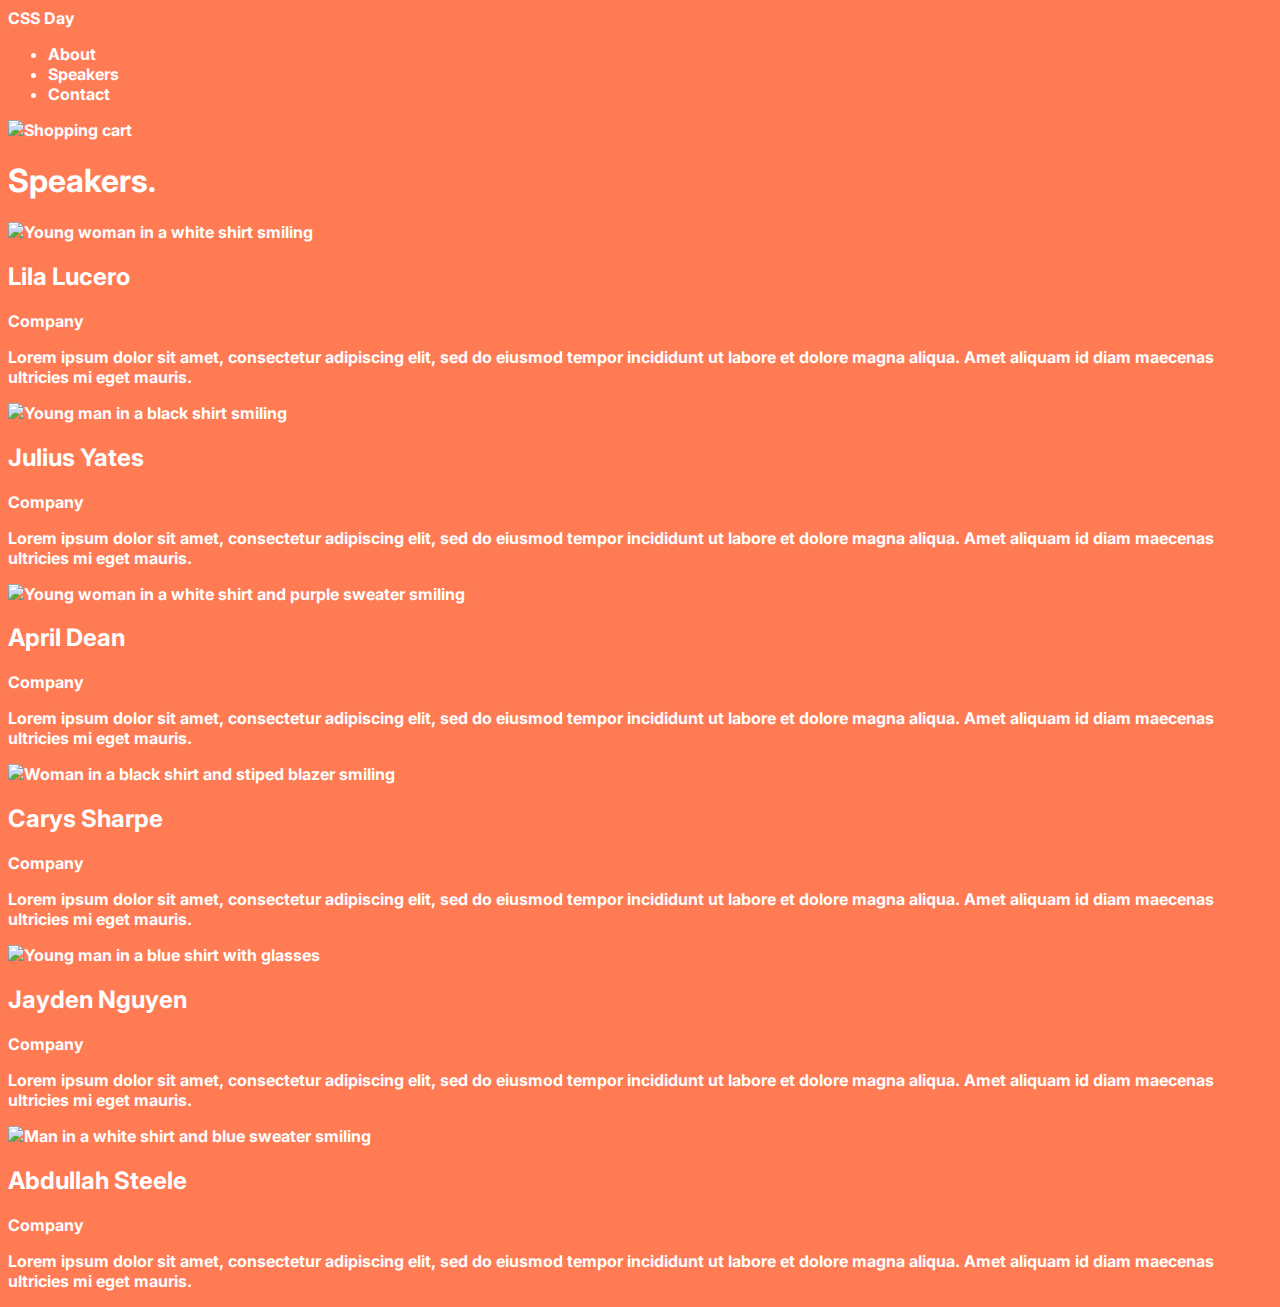
==== speakers.html @ 0bbf6493 "added basic variable styling" ====
<!doctype html>
<html lang="en">
  <head>
    <meta charset="UTF-8" />
    <meta http-equiv="X-UA-Compatible" content="IE=edge" />
    <meta name="viewport" content="width=device-width, initial-scale=1.0" />
    <title>CSS Day Speakers</title>
    <link rel="stylesheet" href="styles/speakers.css" />
  </head>
  <body>
    <header>
      <a href="/">CSS Day</a>
      <div>
        <nav>
          <ul>
            <li><a href="#">About</a></li>
            <li><a href="speakers.html">Speakers</a></li>
            <li><a href="#">Contact</a></li>
          </ul>
        </nav>
        <img src="./icons/shopping-cart.svg" alt="Shopping cart" />
      </div>
    </header>
    <main>
      <h1>Speakers.</h1>
      <div>
        <img
          src="https://images.unsplash.com/photo-1611432579699-484f7990b127?ixlib=rb-4.0.3&ixid=MnwxMjA3fDB8MHxwaG90by1wYWdlfHx8fGVufDB8fHx8&auto=format&fit=crop&w=1770&q=80"
          alt="Young woman in a white shirt smiling"
        />
        <h2>Lila Lucero</h2>
        <p>Company</p>
        <p>
          Lorem ipsum dolor sit amet, consectetur adipiscing elit, sed do
          eiusmod tempor incididunt ut labore et dolore magna aliqua. Amet
          aliquam id diam maecenas ultricies mi eget mauris.
        </p>
      </div>

      <div>
        <img
          src="https://images.unsplash.com/photo-1633332755192-727a05c4013d?ixlib=rb-4.0.3&ixid=MnwxMjA3fDB8MHxwaG90by1wYWdlfHx8fGVufDB8fHx8&auto=format&fit=crop&w=1180&q=80"
          alt="Young man in a black shirt smiling"
        />
        <h2>Julius Yates</h2>
        <p>Company</p>
        <p>
          Lorem ipsum dolor sit amet, consectetur adipiscing elit, sed do
          eiusmod tempor incididunt ut labore et dolore magna aliqua. Amet
          aliquam id diam maecenas ultricies mi eget mauris.
        </p>
      </div>

      <div>
        <img
          src="https://images.unsplash.com/photo-1627161683077-e34782c24d81?ixlib=rb-4.0.3&ixid=MnwxMjA3fDB8MHxwaG90by1wYWdlfHx8fGVufDB8fHx8&auto=format&fit=crop&w=806&q=80"
          alt="Young woman in a white shirt and purple sweater smiling"
        />
        <h2>April Dean</h2>
        <p>Company</p>
        <p>
          Lorem ipsum dolor sit amet, consectetur adipiscing elit, sed do
          eiusmod tempor incididunt ut labore et dolore magna aliqua. Amet
          aliquam id diam maecenas ultricies mi eget mauris.
        </p>
      </div>

      <div>
        <img
          src="https://images.unsplash.com/photo-1573497019940-1c28c88b4f3e?ixlib=rb-4.0.3&ixid=MnwxMjA3fDB8MHxwaG90by1wYWdlfHx8fGVufDB8fHx8&auto=format&fit=crop&w=774&q=80"
          alt="Woman in a black shirt and stiped blazer smiling"
        />
        <h2>Carys Sharpe</h2>
        <p>Company</p>
        <p>
          Lorem ipsum dolor sit amet, consectetur adipiscing elit, sed do
          eiusmod tempor incididunt ut labore et dolore magna aliqua. Amet
          aliquam id diam maecenas ultricies mi eget mauris.
        </p>
      </div>

      <div>
        <img
          src="https://images.unsplash.com/photo-1540569014015-19a7be504e3a?ixlib=rb-4.0.3&ixid=MnwxMjA3fDB8MHxwaG90by1wYWdlfHx8fGVufDB8fHx8&auto=format&fit=crop&w=1035&q=80"
          alt="Young man in a blue shirt with glasses"
        />
        <h2>Jayden Nguyen</h2>
        <p>Company</p>
        <p>
          Lorem ipsum dolor sit amet, consectetur adipiscing elit, sed do
          eiusmod tempor incididunt ut labore et dolore magna aliqua. Amet
          aliquam id diam maecenas ultricies mi eget mauris.
        </p>
      </div>

      <div>
        <img
          src="https://images.unsplash.com/photo-1629425733761-caae3b5f2e50?ixlib=rb-4.0.3&ixid=MnwxMjA3fDB8MHxwaG90by1wYWdlfHx8fGVufDB8fHx8&auto=format&fit=crop&w=774&q=80"
          alt="Man in a white shirt and blue sweater smiling"
        />
        <h2>Abdullah Steele</h2>
        <p>Company</p>
        <p>
          Lorem ipsum dolor sit amet, consectetur adipiscing elit, sed do
          eiusmod tempor incididunt ut labore et dolore magna aliqua. Amet
          aliquam id diam maecenas ultricies mi eget mauris.
        </p>
      </div>
    </main>
  </body>
</html>
---- styles/speakers.css ----
@import url(base.css);
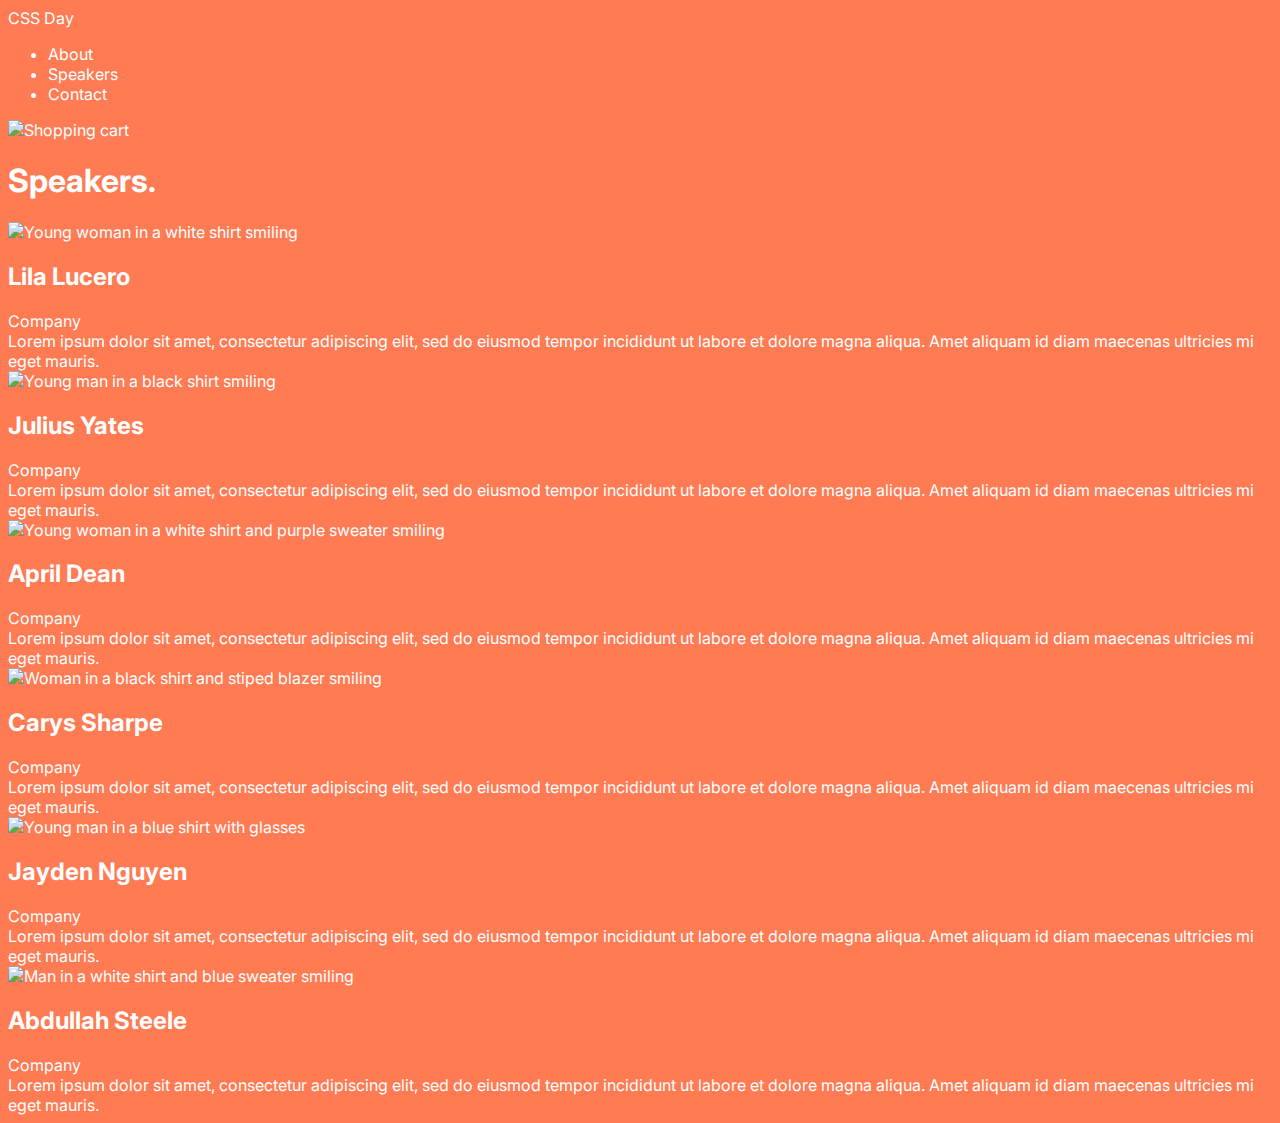
==== commit d7400bca: "completed homepage" ====
--- a/speakers.html
+++ b/speakers.html
@@ -10,16 +10,14 @@
   <body>
     <header>
       <a href="/">CSS Day</a>
-      <div>
-        <nav>
-          <ul>
-            <li><a href="#">About</a></li>
-            <li><a href="speakers.html">Speakers</a></li>
-            <li><a href="#">Contact</a></li>
-          </ul>
-        </nav>
-        <img src="./icons/shopping-cart.svg" alt="Shopping cart" />
-      </div>
+      <nav>
+        <ul>
+          <li><a href="#">About</a></li>
+          <li><a href="speakers.html">Speakers</a></li>
+          <li><a href="#">Contact</a></li>
+        </ul>
+      </nav>
+      <img src="./icons/shopping-cart.svg" alt="Shopping cart" />
     </header>
     <main>
       <h1>Speakers.</h1>
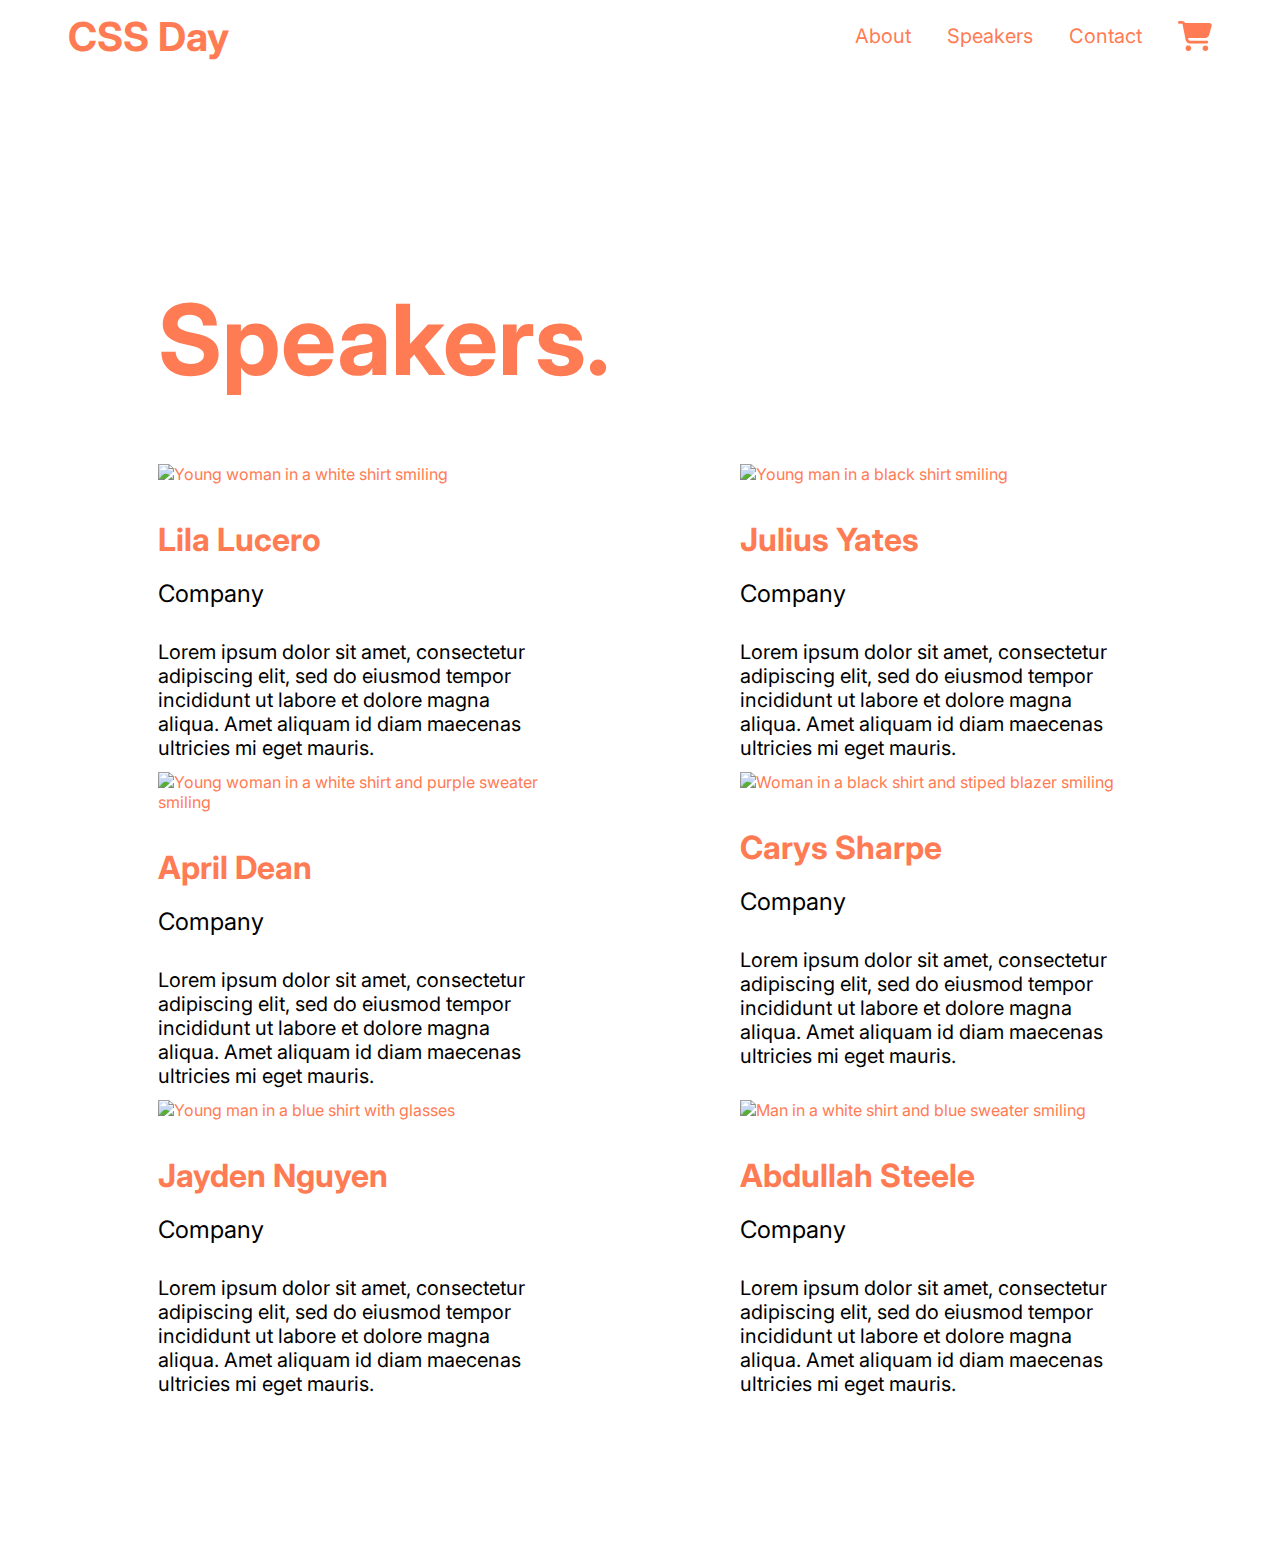
==== commit a7840ae0: "completed design spec" ====
--- a/speakers.html
+++ b/speakers.html
@@ -5,105 +5,169 @@
     <meta http-equiv="X-UA-Compatible" content="IE=edge" />
     <meta name="viewport" content="width=device-width, initial-scale=1.0" />
     <title>CSS Day Speakers</title>
+    <link rel="stylesheet" href="styles/base.css" />
     <link rel="stylesheet" href="styles/speakers.css" />
   </head>
-  <body>
-    <header>
-      <a href="/">CSS Day</a>
-      <nav>
-        <ul>
-          <li><a href="#">About</a></li>
-          <li><a href="speakers.html">Speakers</a></li>
-          <li><a href="#">Contact</a></li>
+  <body class="body body--secondary speakers">
+    <header class="header">
+      <svg
+        class="menu"
+        width="33"
+        height="36"
+        viewBox="0 0 21 24"
+        fill="none"
+        xmlns="http://www.w3.org/2000/svg"
+      >
+        <path
+          d="M0 4.5C0 3.67031 0.670312 3 1.5 3H19.5C20.3297 3 21 3.67031 21 4.5C21 5.32969 20.3297 6 19.5 6H1.5C0.670312 6 0 5.32969 0 4.5ZM0 12C0 11.1703 0.670312 10.5 1.5 10.5H19.5C20.3297 10.5 21 11.1703 21 12C21 12.8297 20.3297 13.5 19.5 13.5H1.5C0.670312 13.5 0 12.8297 0 12ZM21 19.5C21 20.3297 20.3297 21 19.5 21H1.5C0.670312 21 0 20.3297 0 19.5C0 18.6703 0.670312 18 1.5 18H19.5C20.3297 18 21 18.6703 21 19.5Z"
+          fill="#FF7B54"
+        />
+      </svg>
+      <svg
+        class="close"
+        width="30"
+        height="34"
+        viewBox="0 0 19 23"
+        fill="none"
+        xmlns="http://www.w3.org/2000/svg"
+      >
+        <g clip-path="url(#clip0_2_236)">
+          <path
+            d="M18.2424 3.79587C18.7897 3.18493 18.7025 2.27751 18.0438 1.76989C17.385 1.26227 16.4065 1.34313 15.8591 1.95407L9.30048 9.25387L2.74181 1.95407C2.19445 1.34313 1.21598 1.26227 0.557204 1.76989C-0.101569 2.27751 -0.188759 3.18493 0.358604 3.79587L7.28056 11.5L0.358604 19.2041C-0.188759 19.815 -0.101569 20.7224 0.557204 21.23C1.21598 21.7377 2.19445 21.6568 2.74181 21.0459L9.30048 13.7461L15.8591 21.0459C16.4065 21.6568 17.385 21.7377 18.0438 21.23C18.7025 20.7224 18.7897 19.815 18.2424 19.2041L11.3204 11.5L18.2424 3.79587Z"
+            fill="#FF7B54"
+          />
+        </g>
+        <defs>
+          <clipPath id="clip0_2_236">
+            <rect width="18.6006" height="23" fill="white" />
+          </clipPath>
+        </defs>
+      </svg>
+
+      <a class="header__link" href="/">CSS Day</a>
+      <nav class="nav">
+        <ul class="nav__list">
+          <li class="nav__list-item"><a href="#">About</a></li>
+          <li class="nav__list-item"><a href="speakers.html">Speakers</a></li>
+          <li class="nav__list-item"><a href="#">Contact</a></li>
         </ul>
       </nav>
-      <img src="./icons/shopping-cart.svg" alt="Shopping cart" />
+      <svg
+        class="shopping-cart-icon--primary"
+        width="34"
+        height="30"
+        viewBox="0 0 34 30"
+        fill="none"
+        xmlns="http://www.w3.org/2000/svg"
+        alt="shopping-cart"
+      >
+        <g clip-path="url(#clip0_5_286)">
+          <path
+            d="M0 1.40625C0 0.626953 0.631597 0 1.41667 0H4.10243C5.40104 0 6.55208 0.75 7.08924 1.875H31.3497C32.9021 1.875 34.0354 3.33984 33.6281 4.82813L31.208 13.752C30.7062 15.5918 29.024 16.875 27.1056 16.875H10.076L10.3948 18.5449C10.5247 19.207 11.109 19.6875 11.7878 19.6875H28.8056C29.5906 19.6875 30.2222 20.3145 30.2222 21.0938C30.2222 21.873 29.5906 22.5 28.8056 22.5H11.7878C9.74549 22.5 7.99236 21.0586 7.61458 19.0723L4.56875 3.19336C4.52743 2.9707 4.33264 2.8125 4.10243 2.8125H1.41667C0.631597 2.8125 0 2.18555 0 1.40625ZM7.55556 27.1875C7.55556 26.8182 7.62884 26.4524 7.77123 26.1112C7.91362 25.77 8.12232 25.4599 8.38542 25.1988C8.64852 24.9376 8.96086 24.7304 9.30462 24.5891C9.64837 24.4477 10.0168 24.375 10.3889 24.375C10.761 24.375 11.1294 24.4477 11.4732 24.5891C11.8169 24.7304 12.1293 24.9376 12.3924 25.1988C12.6555 25.4599 12.8642 25.77 13.0065 26.1112C13.1489 26.4524 13.2222 26.8182 13.2222 27.1875C13.2222 27.5568 13.1489 27.9226 13.0065 28.2638C12.8642 28.605 12.6555 28.9151 12.3924 29.1762C12.1293 29.4374 11.8169 29.6446 11.4732 29.7859C11.1294 29.9273 10.761 30 10.3889 30C10.0168 30 9.64837 29.9273 9.30462 29.7859C8.96086 29.6446 8.64852 29.4374 8.38542 29.1762C8.12232 28.9151 7.91362 28.605 7.77123 28.2638C7.62884 27.9226 7.55556 27.5568 7.55556 27.1875ZM27.3889 24.375C28.1403 24.375 28.861 24.6713 29.3924 25.1988C29.9237 25.7262 30.2222 26.4416 30.2222 27.1875C30.2222 27.9334 29.9237 28.6488 29.3924 29.1762C28.861 29.7037 28.1403 30 27.3889 30C26.6374 30 25.9168 29.7037 25.3854 29.1762C24.8541 28.6488 24.5556 27.9334 24.5556 27.1875C24.5556 26.4416 24.8541 25.7262 25.3854 25.1988C25.9168 24.6713 26.6374 24.375 27.3889 24.375Z"
+            fill=""
+          />
+        </g>
+        <defs>
+          <clipPath id="clip0_5_286">
+            <rect width="34" height="30" fill="white" />
+          </clipPath>
+        </defs>
+      </svg>
     </header>
-    <main>
-      <h1>Speakers.</h1>
-      <div>
-        <img
-          src="https://images.unsplash.com/photo-1611432579699-484f7990b127?ixlib=rb-4.0.3&ixid=MnwxMjA3fDB8MHxwaG90by1wYWdlfHx8fGVufDB8fHx8&auto=format&fit=crop&w=1770&q=80"
-          alt="Young woman in a white shirt smiling"
-        />
-        <h2>Lila Lucero</h2>
-        <p>Company</p>
-        <p>
-          Lorem ipsum dolor sit amet, consectetur adipiscing elit, sed do
-          eiusmod tempor incididunt ut labore et dolore magna aliqua. Amet
-          aliquam id diam maecenas ultricies mi eget mauris.
-        </p>
-      </div>
+    <main class="main">
+      <h1 class="main__title">Speakers.</h1>
+      <div class="speakers__wrapper">
+        <div class="speaker__wrapper">
+          <img
+            class="speaker__photo"
+            src="https://images.unsplash.com/photo-1611432579699-484f7990b127?ixlib=rb-4.0.3&ixid=MnwxMjA3fDB8MHxwaG90by1wYWdlfHx8fGVufDB8fHx8&auto=format&fit=crop&w=1770&q=80"
+            alt="Young woman in a white shirt smiling"
+          />
+          <h2 class="speaker__name">Lila Lucero</h2>
+          <p class="speaker__company">Company</p>
+          <p class="speaker__bio">
+            Lorem ipsum dolor sit amet, consectetur adipiscing elit, sed do
+            eiusmod tempor incididunt ut labore et dolore magna aliqua. Amet
+            aliquam id diam maecenas ultricies mi eget mauris.
+          </p>
+        </div>
 
-      <div>
-        <img
-          src="https://images.unsplash.com/photo-1633332755192-727a05c4013d?ixlib=rb-4.0.3&ixid=MnwxMjA3fDB8MHxwaG90by1wYWdlfHx8fGVufDB8fHx8&auto=format&fit=crop&w=1180&q=80"
-          alt="Young man in a black shirt smiling"
-        />
-        <h2>Julius Yates</h2>
-        <p>Company</p>
-        <p>
-          Lorem ipsum dolor sit amet, consectetur adipiscing elit, sed do
-          eiusmod tempor incididunt ut labore et dolore magna aliqua. Amet
-          aliquam id diam maecenas ultricies mi eget mauris.
-        </p>
-      </div>
+        <div class="speaker__wrapper">
+          <img
+            class="speaker__photo"
+            src="https://images.unsplash.com/photo-1633332755192-727a05c4013d?ixlib=rb-4.0.3&ixid=MnwxMjA3fDB8MHxwaG90by1wYWdlfHx8fGVufDB8fHx8&auto=format&fit=crop&w=1180&q=80"
+            alt="Young man in a black shirt smiling"
+          />
+          <h2 class="speaker__name">Julius Yates</h2>
+          <p class="speaker__company">Company</p>
+          <p class="speaker__bio">
+            Lorem ipsum dolor sit amet, consectetur adipiscing elit, sed do
+            eiusmod tempor incididunt ut labore et dolore magna aliqua. Amet
+            aliquam id diam maecenas ultricies mi eget mauris.
+          </p>
+        </div>
 
-      <div>
-        <img
-          src="https://images.unsplash.com/photo-1627161683077-e34782c24d81?ixlib=rb-4.0.3&ixid=MnwxMjA3fDB8MHxwaG90by1wYWdlfHx8fGVufDB8fHx8&auto=format&fit=crop&w=806&q=80"
-          alt="Young woman in a white shirt and purple sweater smiling"
-        />
-        <h2>April Dean</h2>
-        <p>Company</p>
-        <p>
-          Lorem ipsum dolor sit amet, consectetur adipiscing elit, sed do
-          eiusmod tempor incididunt ut labore et dolore magna aliqua. Amet
-          aliquam id diam maecenas ultricies mi eget mauris.
-        </p>
-      </div>
+        <div class="speaker__wrapper">
+          <img
+            class="speaker__photo speaker__photo--top"
+            src="https://images.unsplash.com/photo-1627161683077-e34782c24d81?ixlib=rb-4.0.3&ixid=MnwxMjA3fDB8MHxwaG90by1wYWdlfHx8fGVufDB8fHx8&auto=format&fit=crop&w=806&q=80"
+            alt="Young woman in a white shirt and purple sweater smiling"
+          />
+          <h2 class="speaker__name">April Dean</h2>
+          <p class="speaker__company">Company</p>
+          <p class="speaker__bio">
+            Lorem ipsum dolor sit amet, consectetur adipiscing elit, sed do
+            eiusmod tempor incididunt ut labore et dolore magna aliqua. Amet
+            aliquam id diam maecenas ultricies mi eget mauris.
+          </p>
+        </div>
 
-      <div>
-        <img
-          src="https://images.unsplash.com/photo-1573497019940-1c28c88b4f3e?ixlib=rb-4.0.3&ixid=MnwxMjA3fDB8MHxwaG90by1wYWdlfHx8fGVufDB8fHx8&auto=format&fit=crop&w=774&q=80"
-          alt="Woman in a black shirt and stiped blazer smiling"
-        />
-        <h2>Carys Sharpe</h2>
-        <p>Company</p>
-        <p>
-          Lorem ipsum dolor sit amet, consectetur adipiscing elit, sed do
-          eiusmod tempor incididunt ut labore et dolore magna aliqua. Amet
-          aliquam id diam maecenas ultricies mi eget mauris.
-        </p>
-      </div>
+        <div class="speaker__wrapper">
+          <img
+            class="speaker__photo"
+            src="https://images.unsplash.com/photo-1573497019940-1c28c88b4f3e?ixlib=rb-4.0.3&ixid=MnwxMjA3fDB8MHxwaG90by1wYWdlfHx8fGVufDB8fHx8&auto=format&fit=crop&w=774&q=80"
+            alt="Woman in a black shirt and stiped blazer smiling"
+          />
+          <h2 class="speaker__name">Carys Sharpe</h2>
+          <p class="speaker__company">Company</p>
+          <p class="speaker__bio">
+            Lorem ipsum dolor sit amet, consectetur adipiscing elit, sed do
+            eiusmod tempor incididunt ut labore et dolore magna aliqua. Amet
+            aliquam id diam maecenas ultricies mi eget mauris.
+          </p>
+        </div>
 
-      <div>
-        <img
-          src="https://images.unsplash.com/photo-1540569014015-19a7be504e3a?ixlib=rb-4.0.3&ixid=MnwxMjA3fDB8MHxwaG90by1wYWdlfHx8fGVufDB8fHx8&auto=format&fit=crop&w=1035&q=80"
-          alt="Young man in a blue shirt with glasses"
-        />
-        <h2>Jayden Nguyen</h2>
-        <p>Company</p>
-        <p>
-          Lorem ipsum dolor sit amet, consectetur adipiscing elit, sed do
-          eiusmod tempor incididunt ut labore et dolore magna aliqua. Amet
-          aliquam id diam maecenas ultricies mi eget mauris.
-        </p>
-      </div>
+        <div class="speaker__wrapper">
+          <img
+            class="speaker__photo"
+            src="https://images.unsplash.com/photo-1540569014015-19a7be504e3a?ixlib=rb-4.0.3&ixid=MnwxMjA3fDB8MHxwaG90by1wYWdlfHx8fGVufDB8fHx8&auto=format&fit=crop&w=1035&q=80"
+            alt="Young man in a blue shirt with glasses"
+          />
+          <h2 class="speaker__name">Jayden Nguyen</h2>
+          <p class="speaker__company">Company</p>
+          <p class="speaker__bio">
+            Lorem ipsum dolor sit amet, consectetur adipiscing elit, sed do
+            eiusmod tempor incididunt ut labore et dolore magna aliqua. Amet
+            aliquam id diam maecenas ultricies mi eget mauris.
+          </p>
+        </div>
 
-      <div>
-        <img
-          src="https://images.unsplash.com/photo-1629425733761-caae3b5f2e50?ixlib=rb-4.0.3&ixid=MnwxMjA3fDB8MHxwaG90by1wYWdlfHx8fGVufDB8fHx8&auto=format&fit=crop&w=774&q=80"
-          alt="Man in a white shirt and blue sweater smiling"
-        />
-        <h2>Abdullah Steele</h2>
-        <p>Company</p>
-        <p>
-          Lorem ipsum dolor sit amet, consectetur adipiscing elit, sed do
-          eiusmod tempor incididunt ut labore et dolore magna aliqua. Amet
-          aliquam id diam maecenas ultricies mi eget mauris.
-        </p>
+        <div class="speaker__wrapper">
+          <img
+            class="speaker__photo speaker__photo--top"
+            src="https://images.unsplash.com/photo-1629425733761-caae3b5f2e50?ixlib=rb-4.0.3&ixid=MnwxMjA3fDB8MHxwaG90by1wYWdlfHx8fGVufDB8fHx8&auto=format&fit=crop&w=774&q=80"
+            alt="Man in a white shirt and blue sweater smiling"
+          />
+          <h2 class="speaker__name">Abdullah Steele</h2>
+          <p class="speaker__company">Company</p>
+          <p class="speaker__bio">
+            Lorem ipsum dolor sit amet, consectetur adipiscing elit, sed do
+            eiusmod tempor incididunt ut labore et dolore magna aliqua. Amet
+            aliquam id diam maecenas ultricies mi eget mauris.
+          </p>
+        </div>
       </div>
     </main>
+    <script src="mobile_menu.js"></script>
   </body>
 </html>
--- a/styles/base.css
+++ b/styles/base.css
@@ -0,0 +1,205 @@
+@import url("https://fonts.googleapis.com/css2?family=Inter:wght@400;700&display=swap");
+
+:root {
+  --color-primary: #ff7b54;
+  --color-secondary: #fff;
+  --color-text-on-primary: #fff;
+  --color-text-on-secondary: #000;
+  --color-button-border: var(--color-text-on-primary);
+
+  --color-button-primary-bg: var(--color-text-on-primary);
+  --color-button-primary-text: var(--color-primary);
+
+  --color-button-secondary-bg: var(--color-primary);
+  --color-button-secondary-text: var(--color-text-on-primary);
+
+  --font-family: "Inter", sans-serif;
+}
+
+* {
+  box-sizing: border-box;
+}
+
+body {
+  font-family: var(--font-family);
+}
+
+.body--primary {
+  background-color: var(--color-primary);
+  color: var(--color-text-on-primary);
+}
+
+.body--secondary {
+  background-color: var(--color-text-on-primary);
+  color: var(--color-primary);
+}
+
+.main {
+  padding: 150px;
+}
+
+a {
+  color: inherit;
+  text-decoration: inherit;
+}
+
+h2,
+p {
+  margin: 0;
+}
+
+.header {
+  display: grid;
+  grid-template-columns: 1fr 3fr 34px;
+  grid-template-rows: 1fr;
+  grid-template-areas: "logo nav shopping-cart";
+  align-items: center;
+  padding: 0 60px;
+}
+
+.header__link {
+  font-size: 40px;
+  font-weight: bold;
+}
+
+header img {
+  grid-area: shopping-cart;
+}
+
+.nav {
+  display: inline-block;
+  justify-self: end;
+}
+
+.nav__list {
+  list-style: none;
+  display: flex;
+}
+
+.nav__list-item {
+  margin-inline-end: 36px;
+  font-size: 20px;
+}
+
+.button {
+  font-size: 32px;
+  padding: 0 64px;
+  height: 100px;
+  border: 4px solid var(--color-button-border);
+  cursor: pointer;
+  transition: outline 0.2s linear;
+}
+
+.button:hover,
+.button:focus {
+  outline: 2px solid var(--color-text-on-primary);
+}
+
+.button__container {
+  display: flex;
+  margin-top: 100px;
+}
+
+.button:not(button:last-of-type) {
+  margin-inline-end: 20px;
+}
+
+.button__icon {
+  vertical-align: middle;
+}
+
+.menu {
+  display: none;
+}
+
+.close {
+  display: none;
+}
+
+.menu,
+.close {
+  cursor: pointer;
+}
+
+.home .close path {
+  fill: var(--color-text-on-primary);
+}
+
+@media (max-width: 1220px) {
+  .button {
+    font-size: 24px;
+    padding: 0 32px;
+    height: 70px;
+  }
+
+  .button img {
+    width: 20px;
+  }
+}
+
+@media (max-width: 840px) {
+  .body.no--scroll {
+    overflow: hidden;
+  }
+  .menu {
+    display: block;
+  }
+
+  .menu--hide {
+    display: none;
+  }
+
+  .close--show {
+    display: block;
+  }
+
+  .nav {
+    position: absolute;
+    height: 100vh;
+    width: 100vw;
+    top: 60px;
+    left: -100%;
+    padding-top: 60px;
+    transition: left 0.2s linear;
+  }
+
+  .nav--visible {
+    left: 0;
+    max-width: 100%;
+    max-height: 100%;
+  }
+
+  .nav__list {
+    flex-direction: column;
+    justify-content: space-around;
+    height: 80%;
+  }
+
+  .nav__list-item {
+    font-size: 60px;
+    font-weight: bold;
+  }
+
+  .header {
+    grid-template-columns: 33px 1fr 34px;
+    justify-items: center;
+  }
+}
+
+@media (max-width: 815px) {
+  .main {
+    padding: 75px;
+  }
+}
+
+@media (max-width: 700px) {
+  .button {
+    font-size: 16px;
+    margin-top: 24px;
+  }
+
+  .button-container {
+    margin-top: 32px;
+    flex-wrap: wrap;
+  }
+}
--- a/styles/speakers.css
+++ b/styles/speakers.css
@@ -1 +1,62 @@
 @import url(base.css);
+
+.speakers .main__title {
+  font-size: 98px;
+}
+
+.shopping-cart-icon--primary g path {
+  fill: var(--color-primary);
+}
+
+.speakers__wrapper {
+  display: grid;
+  grid-template-columns: repeat(2, 1fr);
+  grid-column-gap: 200px;
+  grid-row-gap: 12px;
+}
+
+.speaker__wrapper {
+  max-width: 460px;
+}
+
+.speaker__photo {
+  width: 310px;
+  height: 310px;
+  object-fit: cover;
+  margin-bottom: 36px;
+}
+
+.speaker__photo--top {
+  object-position: top;
+}
+
+.speaker__name {
+  font-size: 32px;
+  margin-bottom: 20px;
+}
+
+.speaker__company {
+  font-size: 24px;
+  margin-bottom: 32px;
+}
+
+.speaker__bio {
+  font-size: 20px;
+}
+
+.speaker__company,
+.speaker__bio {
+  color: var(--color-text-on-secondary);
+}
+
+@media (width < 1000px) {
+  .speakers__wrapper {
+    grid-template-columns: 1fr;
+  }
+}
+
+@media (max-width: 840px) {
+  .nav--visible {
+    background-color: var(--color-secondary);
+  }
+}
